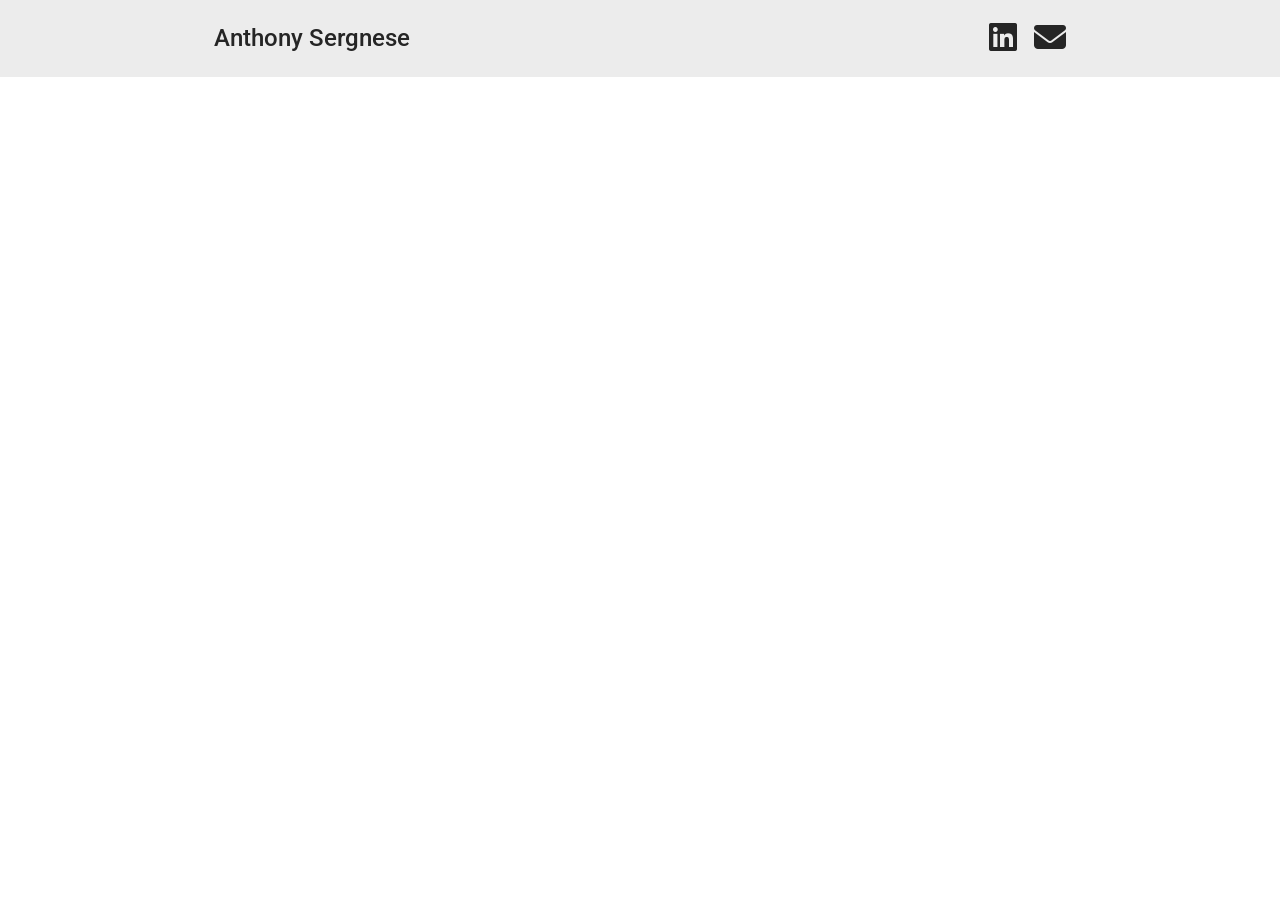
==== projects/about.html @ eb658806 "Second commit" ====
<!DOCTYPE html>
<html lang="en">
<head>
  <meta charset="UTF-8" />
  <meta name="viewport" content="width=device-width, initial-scale=1.0" />
  <title>Anthony Sergnese | Portfolio</title>
  <link rel="stylesheet" href="../style.css">
  <!-- Font Awesome for icons -->
  <link rel="stylesheet" href="https://cdnjs.cloudflare.com/ajax/libs/font-awesome/6.5.1/css/all.min.css">
  <link href="https://fonts.googleapis.com/css2?family=Inter:wght@500;700&family=Roboto:wght@400;500&display=swap" rel="stylesheet">

</head>
   
<body id="top">    

  <header>
    <div class="container">
      <h1>
        <a href="../index.html#top">Anthony Sergnese</a>
      </h1>
      <div class="icons">
        <a href="https://www.linkedin.com/in/anthony-sergnese" target="_blank" aria-label="LinkedIn">
          <i class="fab fa-linkedin"></i>
        </a>
        <a href="mailto:anthony.sergnese@mail.utoronto.ca" aria-label="Email">
          <i class="fas fa-envelope"></i>
        </a>
      </div>
    </div>
  </header>
---- style.css ----
/* Basic Reset */
*
    

    {
    margin: 0;
    padding: 0;
    box-sizing: border-box;
    }

    p {
    margin: 0 0 1rem 0;
    }

    /* Smooth scroll */
    html {
    scroll-behavior: smooth;
    }
  
    :root {
    --main-color: #ececec; /* Define your color once here */
    --white:  #ffffff;
    --nav: #252525;
    --mw: 900px;
    --card-shadow: 0 2px 8px rgba(0, 0, 0, 0.06);
    } 

    body {
    font-family: 'Roboto', sans-serif;
            font-size: 0.8rem;
    background: var(--white);
    color: #333;
    line-height: 1.6;
    padding: 20px;
    }

    .container {
    width: 100%;
    max-width: var(--mw);
    margin: 0 auto;
    padding: 0 1.5rem; /* matches header */
    box-sizing: border-box;
    }

    /* ===== Header ===== */
            header {
            position: fixed;          /* stick to top */
            top: 0;                   /* align with very top */
            left: 0;
            right: 0;
            z-index: 1000;            /* keeps it above other content */
            
            display: flex;
            justify-content: center; /* name on left, icons on right */

            background-color: var(--main-color);
            color: var(--nav);  /* title name color */
            }

            header .container {
            padding: 0.8rem 1.5rem; /* 2nd term sets padding from left and right sides of the screen */
            display: flex;
            justify-content: space-between; /* name left, icons right */
            align-items: center;
            }

            header h1 {
            font-size: 1.5rem; /* my name at the top of the screen */
            font-weight: 500; /* indicative of boldness */
            margin: 0;
        /* font-family: 'Inter', sans-serif; */
            }

            /* for <a> tag in header h1 */
            header h1 a {
            color: var(--nav);
            text-decoration: none;
            transition: color 0.3s ease;
            }

            header h1 a:hover {
            color: #60a5fa; /* your accent color */
            }

            header .icons {
            display: flex;
            gap: 17.5px; /* gap between icons */
            }

            header .icons a {
            color: var(--nav);
            font-size: 2rem;
            text-decoration: none;
            transition: color 0.2s ease;
            }

            header .icons a:hover {
            color: #60a5fa; /* hover accent color */
            }

    /* ===== About Me ===== */
            #about {
                max-width: var(--mw);
                margin: 7.5rem auto 0rem; /* outside about */
                padding: 0rem 0rem; /* within about, space from top, space horizontally */
                align-items: center;
            }

            #about h2 {
            font-size: 1.6rem;
            font-weight: 400;
            margin-bottom: 1rem;
            /* text-align: center; */
            }

            .about-container {
            display: flex;
            flex-wrap: wrap;
            align-items: center;
            gap: 2rem;
            }

            .about-photo {
            flex: 1 1 300px;
            max-width: 300px;
            border-radius: 8px; 
            box-shadow: var(--card-shadow); 
            transition: filter 0.4s ease, box-shadow 0.3s ease;
            width: 100%;              /* important: fills its flex column */
            height: auto;
            display: block;           /* removes inline gaps */
            }

            .about-text {
            flex: 2 1 400px;
            font-size: 1.1rem;
            line-height: 1.6;
            }

            @media (max-width: 1000px) {
                .about-photo {
                    margin: 0 auto;   /* centers image horizontally */
                    display: block;   /* ensure it behaves like a block */
                }
            }

 
    /* ===== Divider ===== */           
            .divider {
            border: none;
            border-top: 1px solid #ccc; /* color of the line */
            margin: 2rem auto;          /* space above/below */
            max-width: var(--mw);       /* keep it aligned with content */
            }

    /* ===== Projects ===== */     
        #projects {
        max-width: 1000px;
        margin: 6rem auto 2.5rem auto; /* space above projects, helps to push project bubbles down from fixed header */
        padding: 0 0;
        }

        #projects h2 {
        text-align: center;
        font-size: 2rem;
        margin-bottom: 2rem;
        }

        .grid {
        display: grid;
        grid-template-columns: repeat(auto-fit, minmax(250px, 1fr)); /* minimum width */
        gap: 1.5rem;
        }

        /* Each grid item */
        .grid-item {
        text-align: center;
        }

        .grid-item a {
        text-decoration: none;   /* removes underline */
        color: inherit;          /* keeps your site’s text color */
        }

        .grid-item a:hover .title {
        color: #60a5fa;          /* optional: change color on hover */
        }

        .img-wrapper {
        position: relative;
        width: 100%;
        padding-top: 100%;      /* makes height = width (square) */
        overflow: hidden;
        border-radius: 8px;  /* grid item corners */
        box-shadow: var(--card-shadow); 
        }

        .img-wrapper img {
        position: absolute;
        top: 0; left: 0;
        width: 100%;
        height: 100%;
        object-fit: cover;      /* crops the image to fill the square */
        display: block;
        transition: filter 0.4s ease;
        /* border-top-left-radius: 8px;
        border-top-right-radius: 8px; */
        }

        /* Overlay text */
        .overlay {
        position: absolute;
        top: 50%; left: 50%;
        transform: translate(-50%, -50%);
        color: white;
        font-size: 0.9rem;
        font-weight: 400;
        opacity: 0;
        transition: opacity 0.4s ease;
        pointer-events: none; /* allows clicking the image if needed */
        }

        /* Hover effect */
        .img-wrapper:hover img {
        filter: grayscale(100%) brightness(30%);
        }
        .img-wrapper:hover .overlay {
        opacity: 1;
        }

        .title {
        margin: 0;                     /* remove default h3 margins */
        margin-top: -4px;              /* optional: closes small gap with image */
        padding: 0.75rem 1rem;         /* space inside the rectangle */
        background-color: var(--main-color);     /* light gray (Tailwind's gray-100) */
        color: #111;                   /* text color */
        font-size: 1.1rem;
        font-weight:500;
        text-align: center;
        border-bottom-left-radius: 8px;
        border-bottom-right-radius: 8px;
        }

        .project-title {
        max-width: var(--mw);
        margin: 6rem auto 2rem;  /* push down from fixed header */
        padding: 0 1.5rem;
        text-align: center;
        }

        .project-title h2 {
        font-size: 2.2rem;
        font-weight: 700;
        margin-bottom: .5rem;
        }

        .project-title .subtitle {
        font-size: 1.1rem;
        font-weight: 400;
        color: #555; /* softer contrast */
        max-width: 700px;
        margin: 0 auto;
        line-height: 1.5;
        }

        /* Wrapper spacing (sits below your fixed header) */
        .project-hero {
        margin: 7.5rem auto 2rem;
        /* padding: 0 1.5rem; */
        max-width: var(--mw);
        }

        /* Two-column layout */
        .hero-grid {
        display: grid;
        grid-template-columns: 0.75fr 1.25fr; /* image | text */
        gap: 2rem;
        align-items: center;
        }

        /* Image styling */
        .hero-img {
        width: 100%;
        height: auto;
        display: block;
        border-radius: 12px;
        box-shadow: var(--card-shadow);
        transition: filter .3s ease;
        }
        .hero-img:hover { filter: grayscale(100%) brightness(85%); }

        /* Text column */
        .hero-text { 
            line-height: 1.7; 
            font-size: 0.8rem;
        }
        .hero-title {
        font-size: 1.25rem;
        font-weight: 500;     /* bold title */
        margin: 0 0 0;   /* only above the paragraph */
        }

        .hero-subtitle {
        font-size: 1.1rem;
        font-weight: 400;
        color: #555;        /* softer gray text */
        margin: 0 0 1.2rem;
        line-height: 1.5;
        font-style: italic; /* italicize the whole line */
        }

        .hero-subtitle a {
        color: inherit;        /* keeps the same gray tone */
        text-decoration: none; /* removes underline */
        }

        .hero-subtitle a:hover {
        color: #0b3454;        /* your accent color */
        text-decoration: underline;
        }

        /* Responsive: stack on narrow screens */
        @media (max-width: 900px) {
        .hero-grid {
            grid-template-columns: 1fr;    /* stack */
        }
        .hero-img {
            max-width: 540px;              /* optional: limit big images */
            margin: 0 auto;                /* center the image */
        }
        .hero-text { text-align: left; } /* keep copy left-aligned (or center if you prefer) */
        }

        .project-gallery {
        margin: 2.5rem auto;
        max-width: var(--mw);
        padding: 0 0rem;
        }

        .gallery-grid {
        display: grid;
        grid-template-columns: repeat(2, 1fr);
        gap: 2rem;
        }

        .gallery-item {
        display: flex;
        flex-direction: column;
        align-items: center;
        }

        .gallery-item img {
        width: 100%;
        height: auto;
        border-radius: 8px;
        box-shadow: var(--card-shadow);
        }

        .caption {
        margin-top: .75rem;
        padding: .5rem 1rem;
        background: #f3f4f6;               /* light gray bar */
        border-bottom-left-radius: 8px;
        border-bottom-right-radius: 8px;
        font-size: 0.8rem;
        text-align: center;
        color: #111;
        }

        .gallery-video {
        width: 100%;
        height: auto;
        border-radius: 8px;
        box-shadow: var(--card-shadow);
        display: block;
        }

        /* Force a consistent aspect ratio for both image + video */
        .media-wrapper {
        position: relative;
        width: 100%;
        aspect-ratio: 1/1;  /* choose ratio: 16:9, 4:3, 1:1 (square), etc. */
        overflow: hidden;
        border-radius: 8px;
        box-shadow: var(--card-shadow);
        }

        .media-wrapper img,
        .media-wrapper video {
        position: absolute;
        top: 0; left: 0;
        width: 100%;
        height: 100%;
        object-fit: cover;  /* fill the box without stretching */
        }

        /* Responsive: stack on smaller screens */
        @media (max-width: 768px) {
        .gallery-grid {
            grid-template-columns: 1fr;
        }
        }

        /* Portrait version (different aspect ratio) */
        .media-wrapper-portrait {
        position: relative;
        width: 100%;
        aspect-ratio: 0.75 / 1;   /* Taller ratio */
        overflow: hidden;
        border-radius: 8px;
        box-shadow: var(--card-shadow);
        }

        .media-wrapper-portrait img,
        .media-wrapper-portrait video {
        position: absolute;
        top: 0; left: 0;
        width: 100%;
        height: 100%;
        object-fit: cover;
        }

        /* Landscape version (different aspect ratio) */
        .media-wrapper-landscape {
        position: relative;
        width: 100%;
        aspect-ratio: 4 / 3;   /* Taller ratio */
        overflow: hidden;
        border-radius: 8px;
        box-shadow: var(--card-shadow); 
        }

        .media-wrapper-landscape img,
        .media-wrapper-landscape video {
        position: absolute;
        top: 0; left: 0;
        width: 100%;
        height: 100%;
        object-fit: cover;
        }

        /* Landscape version (different aspect ratio) */
        .media-wrapper-landscape2 {
        position: relative;
        width: 100%;
        aspect-ratio: 5.25 / 3;   /* Taller ratio */
        overflow: hidden;
        border-radius: 8px;
        box-shadow: var(--card-shadow);
        }

        .media-wrapper-landscape2 img,
        .media-wrapper-landscape2 video {
        position: absolute;
        top: 0; left: 0;
        width: 100%;
        height: 100%;
        object-fit: cover;
        }

        .media-wrapper-center {
        max-width: 700px;   /* set how wide you want the image max */
        margin: 0 auto;     /* centers the block inside container */
        }

        .media-wrapper-center img {
        width: 100%;        /* scales within the wrapper */
        height: auto;
        border-radius: 8px;
        box-shadow: var(--card-shadow);
        display: block;
        }

        .charlie-video-section {
        display: flex;
        justify-content: center;
        margin: 2rem 0;
        }

        .charlie-video-wrapper {
            width: min(360px, 90vw);
        }

        .charlie-video-wrapper video {
            width: 100%;
            height: auto;
            display: block;
            border-radius: 12px;
        }


    /* ===== Footer ===== */  
        .proj-pager {
        display: grid;
        grid-template-columns: 1fr auto 1fr; /* left / center / right */
        align-items: center;
        gap: 1rem;
        max-width: 250px;
        margin: 3rem auto 2rem;
        padding: 1rem 1.5rem;
        border-top: 1px solid #ccc; /* subtle divider */
        }

        .pager-btn {
        display: inline-flex;
        align-items: center;
        gap: .5rem;
        padding: .65rem 1rem;
        border-radius: 9999px;           /* pill */
        text-decoration: none;
        color: inherit;
        background: #f3f4f6;             /* light gray pill */
        transition: background 0.2s ease, transform .1s ease;
        }

        .pager-btn:hover { background: #e5e7eb; }
        .pager-btn:active { transform: translateY(1px); }

        .pager-btn:focus-visible {
        outline: 3px solid #60a5fa;
        outline-offset: 3px;
        }

        .proj-pager .prev { justify-self: start; }
        .proj-pager .home { justify-self: center; }
        .proj-pager .next { justify-self: end; }

        .bottom-nav {
        margin-top: 0.5rem;
        display: flex;
        justify-content: center;
        gap: 1rem;
        font-size: 0.85rem;
        }

        .bottom-nav a {
        color: #555;
        text-decoration: none;
        font-weight: 200;
        }

        .bottom-nav a:hover {
        text-decoration: underline;
        }

        .publication {
            font-size: 0.9rem;
            word-spacing: 0.1em;
            line-height: 1.8;
            color: #666;
            margin-bottom: 2rem;
        }

        .paper-title {
            font-weight: 450;
            color: #111;
        }

        .journal {
            font-style: italic;
            color: #666;
        }
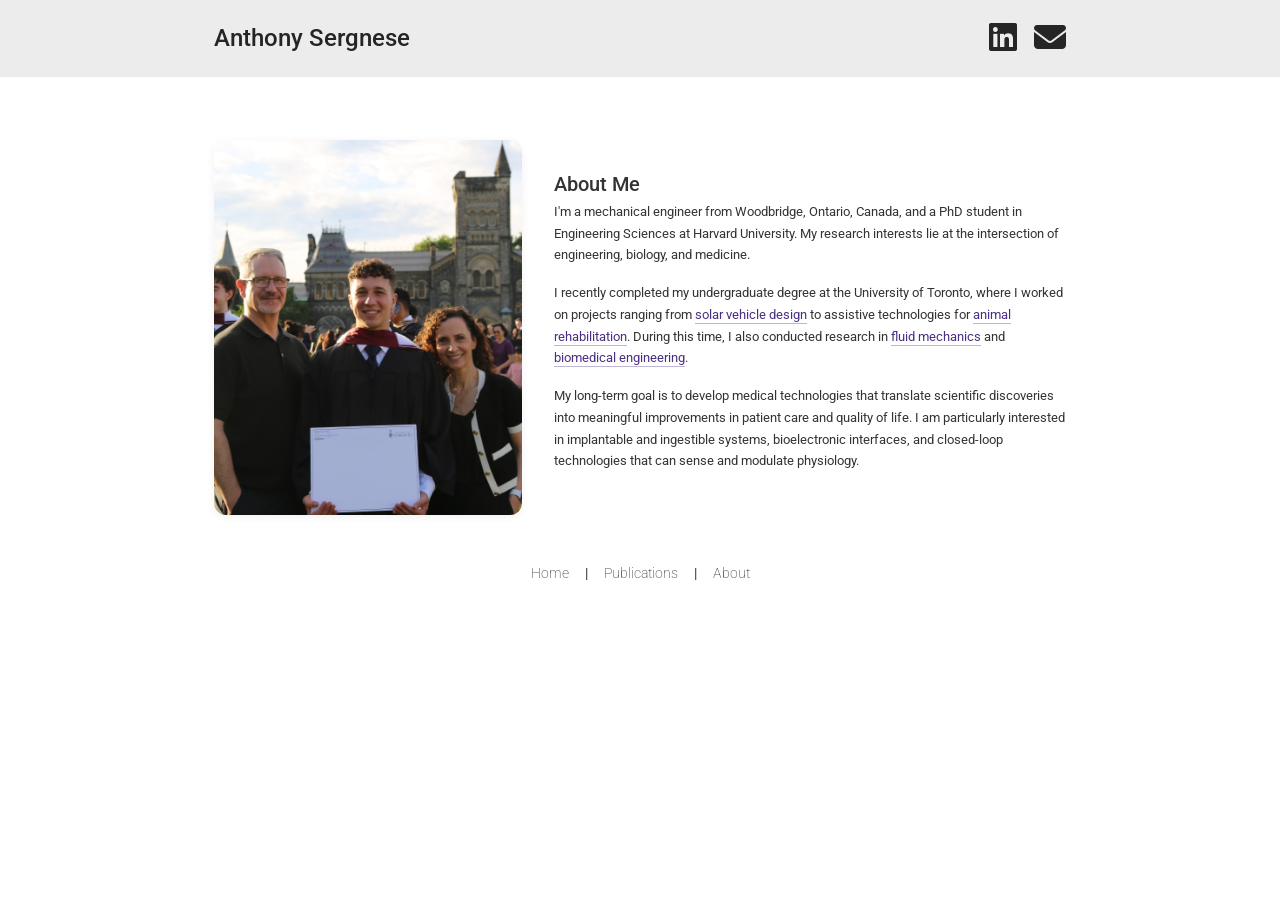
==== commit bcecc432: "added about page" ====
--- a/projects/about.html
+++ b/projects/about.html
@@ -27,4 +27,38 @@
         </a>
       </div>
     </div>
-  </header>+  </header>
+
+  <section class="project-hero">
+        <div class="container hero-grid">
+            <img class="hero-img" src="../images/363A8787.JPG" alt="SPLASH capsule close-up">
+
+            <div class="hero-text">
+            <h2 class="hero-title">About Me</h2>
+            <p>
+                I'm a mechanical engineer from Woodbridge, Ontario, Canada, and a PhD student in Engineering Sciences at Harvard University. 
+                My research interests lie at the intersection of engineering, biology, and medicine.
+            </p>
+
+            <p>
+            I recently completed my undergraduate degree at the University of Toronto, where I worked on projects ranging from <a href="aurora.html" class="bio-link">solar vehicle design</a> to assistive technologies for <a href="gorilla.html" class="bio-link">animal rehabilitation</a>. 
+            During this time, I also conducted research in <a href="pmrl.html" class="bio-link">fluid mechanics</a> and <a href="medic.html" class="bio-link">biomedical engineering</a>.    
+            </p>
+            
+            <p>
+            My long-term goal is to develop medical technologies that translate scientific discoveries into meaningful improvements in patient care and quality of life.
+            I am particularly interested in implantable and ingestible systems, bioelectronic interfaces, and closed-loop technologies that can sense and modulate physiology.    
+            </p>
+           
+            </div>
+
+        </div>
+    </section>
+
+    <nav class="bottom-nav">
+      <a href="../index.html#top">Home</a>
+      <span>|</span>
+      <a href="pubs.html">Publications</a>
+      <span>|</span>
+      <a href="about.html">About</a>
+    </nav>
--- a/style.css
+++ b/style.css
@@ -144,12 +144,24 @@
                 }
             }
 
+            .bio-link {
+                color: #4b2e83;
+                text-decoration: none;
+                border-bottom: 1px solid rgba(75, 46, 131, 0.35);
+                padding-bottom: 1px;
+                transition: border-color 0.2s ease;
+            }
+
+            .bio-link:hover {
+                border-bottom-color: rgba(75, 46, 131, 1);
+            }
+
  
     /* ===== Divider ===== */           
             .divider {
             border: none;
             border-top: 1px solid #ccc; /* color of the line */
-            margin: 2rem auto;          /* space above/below */
+            margin: 1rem auto 2rem auto;          /* space above/below */
             max-width: var(--mw);       /* keep it aligned with content */
             }
 
@@ -265,7 +277,7 @@
 
         /* Wrapper spacing (sits below your fixed header) */
         .project-hero {
-        margin: 7.5rem auto 2rem;
+        margin: 7.5rem auto 3rem;
         /* padding: 0 1.5rem; */
         max-width: var(--mw);
         }
